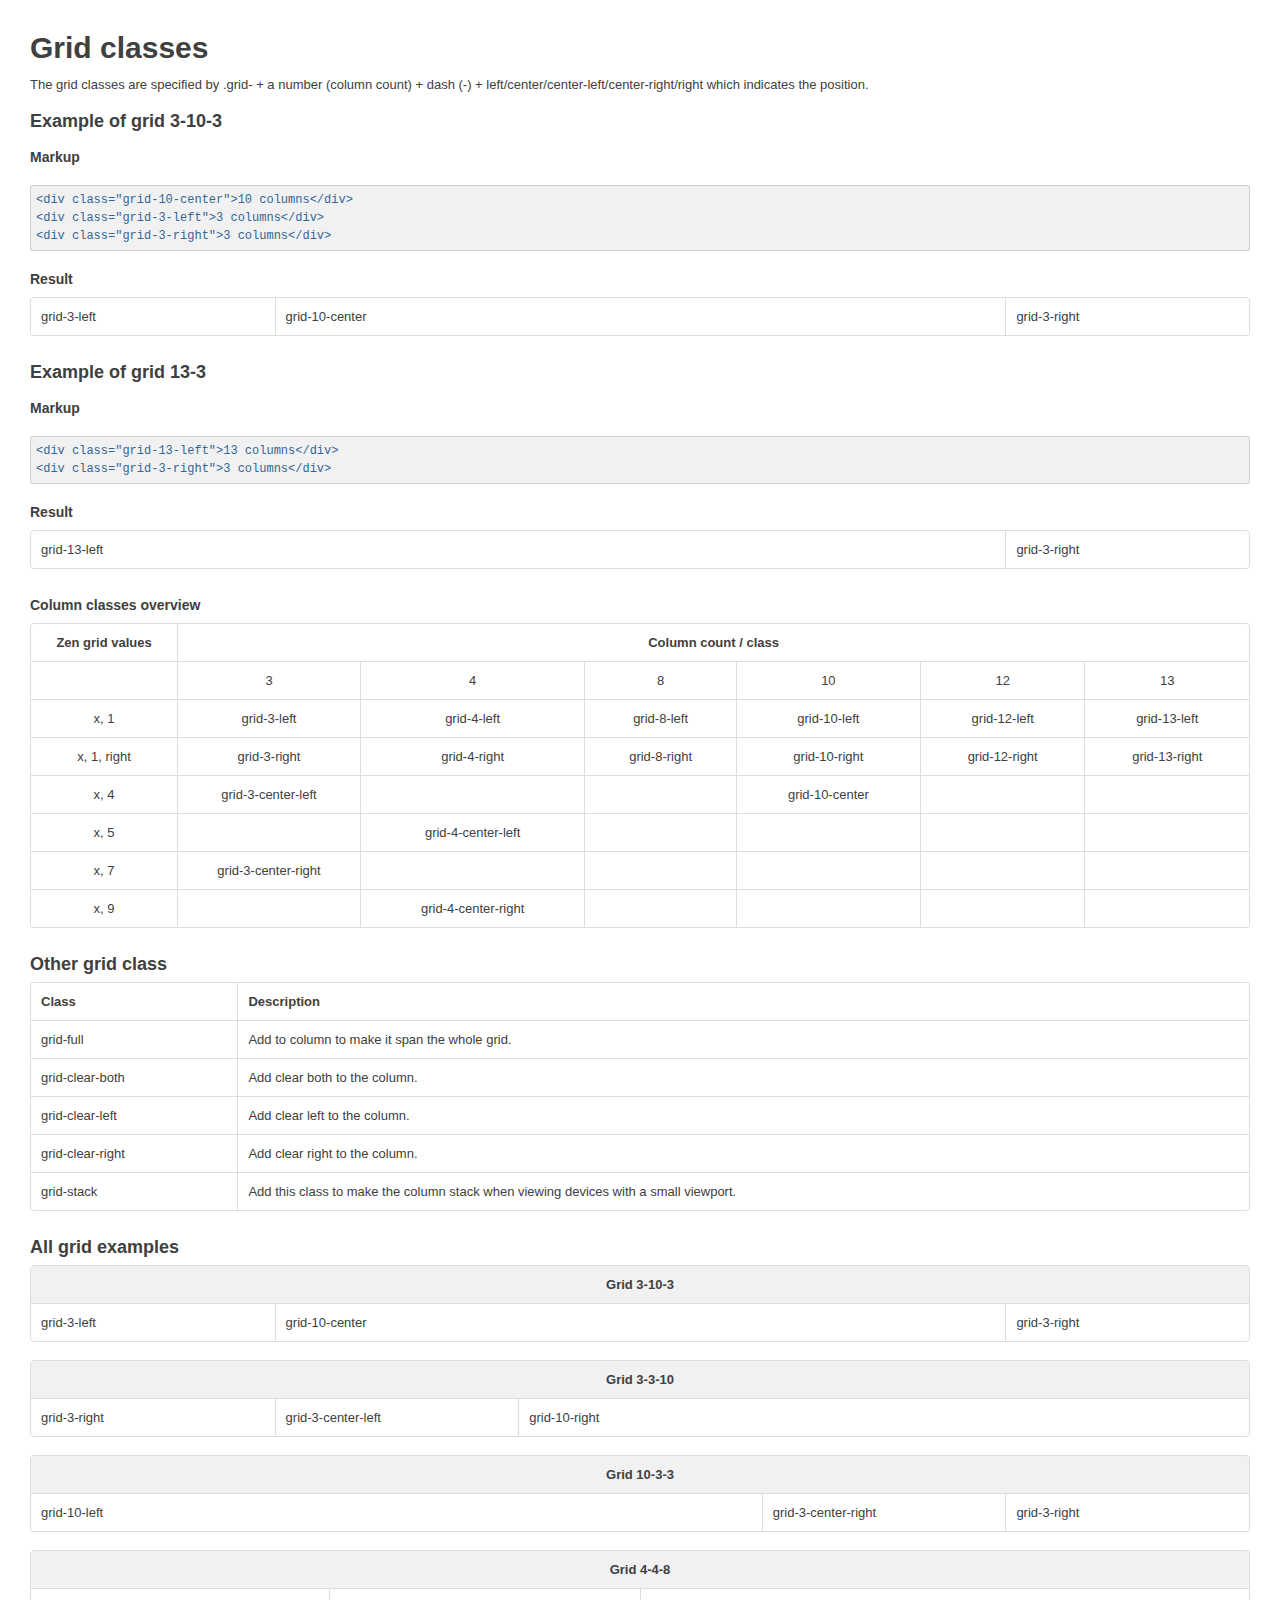
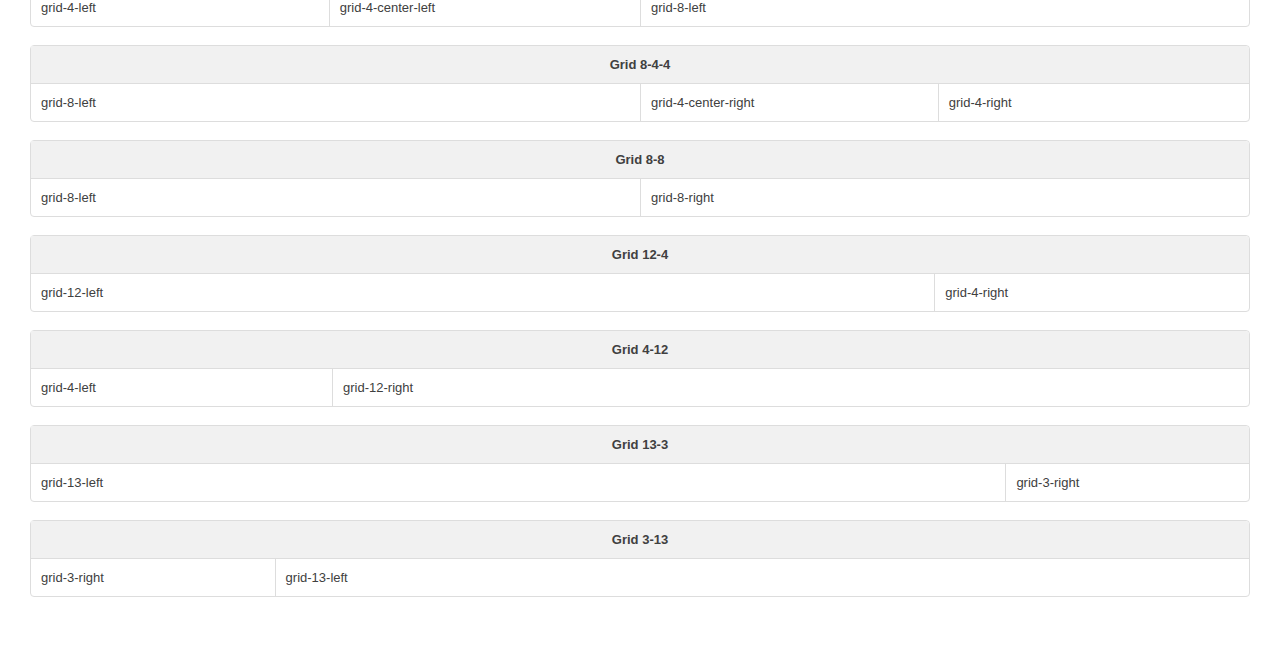
==== sass/grid-readme.html @ 5fd12803 "Added header for grid examples and html version" ====
<!DOCTYPE html>
<html>
<head>
<meta http-equiv="Content-Type" content="text/html; charset=utf-8" />
<meta name="generated-by" content="Markdown PRO, http://markdownpro.com"/>
<title></title>
<style type="text/css">
html,body{margin:0;padding:0;}
body {padding: 20px}
h1,h2,h3,h4,h5,h6,p,blockquote,pre,a,abbr,acronym,address,cite,code,del,dfn,em,img,q,s,samp,small,strike,strong,sub,sup,tt,var,dd,dl,dt,li,ol,ul,fieldset,form,label,legend,button,table,caption,tbody,tfoot,thead,tr,th,td{margin:0;padding:0;border:0;font-weight:normal;font-style:normal;font-size:100%;line-height:1;font-family:inherit;}
table{border-collapse:collapse;border-spacing:0;}
ol,ul{list-style:none;}
q:before,q:after,blockquote:before,blockquote:after{content:"";}
html{overflow-y:scroll;font-size:100%;-webkit-text-size-adjust:100%;-ms-text-size-adjust:100%;}
a:focus{outline:thin dotted;}
a:hover,a:active{outline:0;}
article,aside,details,figcaption,figure,footer,header,hgroup,nav,section{display:block;}
audio,canvas,video{display:inline-block;*display:inline;*zoom:1;}
audio:not([controls]){display:none;}
sub,sup{font-size:75%;line-height:0;position:relative;vertical-align:baseline;}
sup{top:-0.5em;}
sub{bottom:-0.25em;}
img{border:0;-ms-interpolation-mode:bicubic;}
button,input,select,textarea{font-size:100%;margin:0;vertical-align:baseline;*vertical-align:middle;}
button,input{line-height:normal;*overflow:visible;}
button::-moz-focus-inner,input::-moz-focus-inner{border:0;padding:0;}
button,input[type="button"],input[type="reset"],input[type="submit"]{cursor:pointer;-webkit-appearance:button;}
input[type="search"]{-webkit-appearance:textfield;-webkit-box-sizing:content-box;-moz-box-sizing:content-box;box-sizing:content-box;}
input[type="search"]::-webkit-search-decoration{-webkit-appearance:none;}
textarea{overflow:auto;vertical-align:top;}
html,body{background-color:#ffffff;}
body{margin:0;font-family:"Helvetica Neue",Helvetica,Arial,sans-serif;font-size:13px;font-weight:normal;line-height:18px;color:#404040;}
.container{width:940px;margin-left:auto;margin-right:auto;zoom:1;}.container:before,.container:after{display:table;content:"";zoom:1;*display:inline;}
.container:after{clear:both;}
.container-fluid{position:relative;min-width:940px;padding-left:20px;padding-right:20px;zoom:1;}.container-fluid:before,.container-fluid:after{display:table;content:"";zoom:1;*display:inline;}
.container-fluid:after{clear:both;}
.container-fluid>.sidebar{float:left;width:220px;}
.container-fluid>.content{margin-left:240px;}
a{color:#0069d6;text-decoration:none;line-height:inherit;font-weight:inherit;}a:hover{color:#00438a;text-decoration:underline;}
.pull-right{float:right;}
.pull-left{float:left;}
.hide{display:none;}
.show{display:block;}
.row{zoom:1;margin-left:-20px;}.row:before,.row:after{display:table;content:"";zoom:1;*display:inline;}
.row:after{clear:both;}
p{font-size:13px;font-weight:normal;line-height:18px;margin-bottom:9px;}p small{font-size:11px;color:#bfbfbf;}
h1,h2,h3,h4,h5,h6{font-weight:bold;color:#404040;}h1 small,h2 small,h3 small,h4 small,h5 small,h6 small{color:#bfbfbf;}
h1{margin-bottom:18px;font-size:30px;line-height:36px;}h1 small{font-size:18px;}
h2{font-size:24px;line-height:36px;}h2 small{font-size:14px;}
h3,h4,h5,h6{line-height:36px;}
h3{font-size:18px;}h3 small{font-size:14px;}
h4{font-size:16px;}h4 small{font-size:12px;}
h5{font-size:14px;}
h6{font-size:13px;color:#bfbfbf;text-transform:uppercase;}
ul,ol{margin:0 0 18px 25px;}
ul ul,ul ol,ol ol,ol ul{margin-bottom:0;}
ul{list-style:disc;}
ol{list-style:decimal;}
li{line-height:18px;color:#808080;}
ul.unstyled{list-style:none;margin-left:0;}
dl{margin-bottom:18px;}dl dt,dl dd{line-height:18px;}
dl dt{font-weight:bold;}
dl dd{margin-left:9px;}
hr{margin:20px 0 19px;border:0;border-bottom:1px solid #eee;}
strong{font-style:inherit;font-weight:bold;}
em{font-style:italic;font-weight:inherit;line-height:inherit;}
.muted{color:#bfbfbf;}
blockquote{margin-bottom:18px;border-left:5px solid #eee;padding-left:15px;}blockquote p{font-size:14px;font-weight:300;line-height:18px;margin-bottom:0;}
blockquote small{display:block;font-size:12px;font-weight:300;line-height:18px;color:#bfbfbf;}blockquote small:before{content:'\2014 \00A0';}
address{display:block;line-height:18px;margin-bottom:18px;}
code,pre{padding:0 3px 2px;font-family:Monaco, Andale Mono, Courier New, monospace;font-size:12px;-webkit-border-radius:3px;-moz-border-radius:3px;border-radius:3px;}
code{padding:1px 3px;}
pre{background-color:#f5f5f5;display:block;padding:8.5px;margin:0 0 18px;line-height:18px;font-size:12px;border:1px solid #ccc;border:1px solid rgba(0, 0, 0, 0.15);-webkit-border-radius:3px;-moz-border-radius:3px;border-radius:3px;white-space:pre;white-space:pre-wrap;word-wrap:break-word;}
form{margin-bottom:18px;}
fieldset{margin-bottom:18px;padding-top:18px;}fieldset legend{display:block;padding-left:150px;font-size:19.5px;line-height:1;color:#404040;*padding:0 0 5px 145px;*line-height:1.5;}
form .clearfix{margin-bottom:18px;zoom:1;}form .clearfix:before,form .clearfix:after{display:table;content:"";zoom:1;*display:inline;}
form .clearfix:after{clear:both;}
label,input,select,textarea{font-family:"Helvetica Neue",Helvetica,Arial,sans-serif;font-size:13px;font-weight:normal;line-height:normal;}
label{padding-top:6px;font-size:13px;line-height:18px;float:left;width:130px;text-align:right;color:#404040;}
form .input{margin-left:150px;}
input[type=checkbox],input[type=radio]{cursor:pointer;}
input,textarea,select,.uneditable-input{display:inline-block;width:210px;height:18px;padding:4px;font-size:13px;line-height:18px;color:#808080;border:1px solid #ccc;-webkit-border-radius:3px;-moz-border-radius:3px;border-radius:3px;}
input[type=checkbox],input[type=radio]{width:auto;height:auto;padding:0;margin:3px 0;*margin-top:0;line-height:normal;border:none;}
input[type=file]{background-color:#ffffff;padding:initial;border:initial;line-height:initial;-webkit-box-shadow:none;-moz-box-shadow:none;box-shadow:none;}
input[type=button],input[type=reset],input[type=submit]{width:auto;height:auto;}
select,input[type=file]{height:27px;line-height:27px;*margin-top:4px;}
select[multiple]{height:inherit;}
textarea{height:auto;}
.uneditable-input{background-color:#ffffff;display:block;border-color:#eee;-webkit-box-shadow:inset 0 1px 2px rgba(0, 0, 0, 0.025);-moz-box-shadow:inset 0 1px 2px rgba(0, 0, 0, 0.025);box-shadow:inset 0 1px 2px rgba(0, 0, 0, 0.025);cursor:not-allowed;}
:-moz-placeholder{color:#bfbfbf;}
::-webkit-input-placeholder{color:#bfbfbf;}
input,textarea{-webkit-transition:border linear 0.2s,box-shadow linear 0.2s;-moz-transition:border linear 0.2s,box-shadow linear 0.2s;-ms-transition:border linear 0.2s,box-shadow linear 0.2s;-o-transition:border linear 0.2s,box-shadow linear 0.2s;transition:border linear 0.2s,box-shadow linear 0.2s;-webkit-box-shadow:inset 0 1px 3px rgba(0, 0, 0, 0.1);-moz-box-shadow:inset 0 1px 3px rgba(0, 0, 0, 0.1);box-shadow:inset 0 1px 3px rgba(0, 0, 0, 0.1);}
input:focus,textarea:focus{outline:0;border-color:rgba(82, 168, 236, 0.8);-webkit-box-shadow:inset 0 1px 3px rgba(0, 0, 0, 0.1),0 0 8px rgba(82, 168, 236, 0.6);-moz-box-shadow:inset 0 1px 3px rgba(0, 0, 0, 0.1),0 0 8px rgba(82, 168, 236, 0.6);box-shadow:inset 0 1px 3px rgba(0, 0, 0, 0.1),0 0 8px rgba(82, 168, 236, 0.6);}
input[type=file]:focus,input[type=checkbox]:focus,select:focus{-webkit-box-shadow:none;-moz-box-shadow:none;box-shadow:none;outline:1px dotted #666;}
form div.clearfix.error{background:#fae5e3;padding:10px 0;margin:-10px 0 10px;-webkit-border-radius:4px;-moz-border-radius:4px;border-radius:4px;}form div.clearfix.error>label,form div.clearfix.error span.help-inline,form div.clearfix.error span.help-block{color:#9d261d;}
form div.clearfix.error input,form div.clearfix.error textarea{border-color:#c87872;-webkit-box-shadow:0 0 3px rgba(171, 41, 32, 0.25);-moz-box-shadow:0 0 3px rgba(171, 41, 32, 0.25);box-shadow:0 0 3px rgba(171, 41, 32, 0.25);}form div.clearfix.error input:focus,form div.clearfix.error textarea:focus{border-color:#b9554d;-webkit-box-shadow:0 0 6px rgba(171, 41, 32, 0.5);-moz-box-shadow:0 0 6px rgba(171, 41, 32, 0.5);box-shadow:0 0 6px rgba(171, 41, 32, 0.5);}
form div.clearfix.error .input-prepend span.add-on,form div.clearfix.error .input-append span.add-on{background:#f4c8c5;border-color:#c87872;color:#b9554d;}
table{width:100%;margin-bottom:18px;padding:0;border-collapse:separate;*border-collapse:collapse;font-size:13px;border:1px solid #ddd;-webkit-border-radius:4px;-moz-border-radius:4px;border-radius:4px;}table th,table td{padding:10px 10px 9px;line-height:18px;text-align:left;}
table th{padding-top:9px;font-weight:bold;vertical-align:middle;border-bottom:1px solid #ddd;}
table td{vertical-align:top;}
table th+th,table td+td{border-left:1px solid #ddd;}
table tr+tr td{border-top:1px solid #ddd;}
table tbody tr:first-child td:first-child{-webkit-border-radius:4px 0 0 0;-moz-border-radius:4px 0 0 0;border-radius:4px 0 0 0;}
table tbody tr:first-child td:last-child{-webkit-border-radius:0 4px 0 0;-moz-border-radius:0 4px 0 0;border-radius:0 4px 0 0;}
table tbody tr:last-child td:first-child{-webkit-border-radius:0 0 0 4px;-moz-border-radius:0 0 0 4px;border-radius:0 0 0 4px;}
table tbody tr:last-child td:last-child{-webkit-border-radius:0 0 4px 0;-moz-border-radius:0 0 4px 0;border-radius:0 0 4px 0;}
.zebra-striped tbody tr:nth-child(odd) td{background-color:#f9f9f9;}
.zebra-striped tbody tr:hover td{background-color:#f5f5f5;}
.zebra-striped .header{cursor:pointer;}.zebra-striped .header:after{content:"";float:right;margin-top:7px;border-width:0 4px 4px;border-style:solid;border-color:#000 transparent;visibility:hidden;}
.zebra-striped .header:hover:after{visibility:visible;}
footer{margin-top:17px;padding-top:17px;border-top:1px solid #eee;}
.page-header{margin-bottom:17px;border-bottom:1px solid #ddd;-webkit-box-shadow:0 1px 0 rgba(255, 255, 255, 0.5);-moz-box-shadow:0 1px 0 rgba(255, 255, 255, 0.5);box-shadow:0 1px 0 rgba(255, 255, 255, 0.5);}.page-header h1{margin-bottom:8px;}
.close{float:right;color:#000000;font-size:20px;font-weight:bold;line-height:13.5px;text-shadow:0 1px 0 #ffffff;filter:alpha(opacity=20);-khtml-opacity:0.2;-moz-opacity:0.2;opacity:0.2;}.close:hover{color:#000000;text-decoration:none;filter:alpha(opacity=40);-khtml-opacity:0.4;-moz-opacity:0.4;opacity:0.4;}

pre {
	padding: 0;
	margin: 10px 0px 10px;
	overflow: auto; /*--If the Code exceeds the width, a scrolling is available--*/
	overflow-Y: hidden;  /*--Hides vertical scroll created by IE--*/
}
pre code {
	margin: 5px;  /*--Left Margin--*/
	padding: 0px;
	display: block;
    line-height: 18px;
}
.center { text-align:center}
.left {text-align:left}
.right {text-align:right}

</style><style type="text/css">
body {
	font-family: "Geneva", Arial, sans-serif;
	font-size: 13px;
	margin: 10px;
}

a, a:visited {
	color: #09c;
}

a:hover {
	color: #336699;
	text-decoration: none;
}

h1 {
	margin: 0px 0px 10px;	
	font-weight: bold;
}

h2 {
	border-bottom: 2px dotted #ccc;
	margin: 5px 0px 15px;	
}

h6 {
	color: #09c;
}

blockquote {
	font-family: "Georgia", Courier New, courier, sans-serif;
	background: #efefef;
	padding: 5px 10px;
	border: solid 1px #ddd;
	margin: 15px;
	-webkit-border-radius:6px;
	-moz-border-radius:6px;
	border-radius:6px;
	color:  #333;
	
}

ul, ol {
	margin-bottom: 15px;
}

li {
	padding: 3px;
}



code {
	background-color: #f1f1f1;
    color: #336699;
}

pre {
	background-color: #f1f1f1;
}

pre > code {
	margin: 0px;
	padding: 5px;
	border: 0px;
	background-color: #f1f1f1;
}


</style></head>
<body>
<h1>Grid classes</h1>

<p>The grid classes are specified by .grid- + a number (column count) + dash (-) + left/center/center-left/center-right/right which indicates the position.</p>

<h3>Example of grid 3-10-3</h3>

<h5>Markup</h5>

<pre><code>&lt;div class=&quot;grid-10-center&quot;&gt;10 columns&lt;/div&gt;
&lt;div class=&quot;grid-3-left&quot;&gt;3 columns&lt;/div&gt;
&lt;div class=&quot;grid-3-right&quot;&gt;3 columns&lt;/div&gt;
</code></pre>

<h5>Result</h5>

<table>
    <tr>
        <td style="width: 18%;">grid-3-left</td>
        <td style="width: 54%;">grid-10-center</td>
        <td style="width: 18%;">grid-3-right</td>
    </tr>
</table>

<h3>Example of grid 13-3</h3>

<h5>Markup</h5>

<pre><code>&lt;div class=&quot;grid-13-left&quot;&gt;13 columns&lt;/div&gt;
&lt;div class=&quot;grid-3-right&quot;&gt;3 columns&lt;/div&gt;
</code></pre>

<h5>Result</h5>

<table>
    <tr>
        <td style="width: 72%;">grid-13-left</td>
        <td style="width: 18%;">grid-3-right</td>
    </tr>
</table>

<h5>Column classes overview</h5>

<table>
    <tr>
        <td style="text-align: center; width: 12%;"><b>Zen grid values</b></td>
        <td colspan="7" style="text-align: center;"><b>Column count / class</b></td>
    </tr>
    <tr>
        <td></td>
        <td style="text-align: center; width: 15%;">3</td>
        <td style="text-align: center;">4</td>
        <td style="text-align: center;">8</td>
        <td style="text-align: center;">10</td>
        <td style="text-align: center;">12</td>
        <td style="text-align: center;">13</td>
    </tr>
    <tr>
        <td style="text-align: center;">x, 1</td>
        <td style="text-align: center;">grid-3-left</td>
        <td style="text-align: center;">grid-4-left</td>
        <td style="text-align: center;">grid-8-left</td>
        <td style="text-align: center;">grid-10-left</td>
        <td style="text-align: center;">grid-12-left</td>
        <td style="text-align: center;">grid-13-left</td>   </tr>
    <tr>
        <td style="text-align: center;">x, 1, right</td>
        <td style="text-align: center;">grid-3-right</td>
        <td style="text-align: center;">grid-4-right</td>
        <td style="text-align: center;">grid-8-right</td>
        <td style="text-align: center;">grid-10-right</td>
        <td style="text-align: center;">grid-12-right</td>
        <td style="text-align: center;">grid-13-right</td>  </tr>       
    <tr>
        <td style="text-align: center;">x, 4</td>
        <td style="text-align: center;">grid-3-center-left</td>
        <td style="text-align: center;"></td>
        <td style="text-align: center;"></td>
        <td style="text-align: center;">grid-10-center</td>
        <td style="text-align: center;"></td>
        <td style="text-align: center;"></td>
    </tr>
    <tr>
        <td style="text-align: center;">x, 5</td>
        <td style="text-align: center;"></td>
        <td style="text-align: center;">grid-4-center-left</td>
        <td style="text-align: center;"></td>
        <td style="text-align: center;"></td>
        <td style="text-align: center;"></td>
        <td></td>
    </tr>
    <tr>
        <td style="text-align: center;">x, 7</td>
        <td style="text-align: center;">grid-3-center-right</td>
        <td style="text-align: center;"></td>
        <td style="text-align: center;"></td>
        <td style="text-align: center;"></td>
        <td style="text-align: center;"></td>
        <td></td>
    </tr>
    <tr>
        <td style="text-align: center;">x, 9</td>
        <td style="text-align: center;"></td>
        <td style="text-align: center;">grid-4-center-right</td>
        <td style="text-align: center;"></td>
        <td style="text-align: center;"></td>
        <td style="text-align: center;"></td>
        <td></td>
    </tr>
</table>

<h3>Other grid class</h3>

<table>
    <tr>
        <td><b>Class</b></td>
        <td><b>Description</b></td>
    </tr>
    <tr>
        <td>grid-full</td>
        <td>
            Add to column to make it span the whole grid.
        </td>
    </tr>
    <tr>
        <td>grid-clear-both</td>
        <td>Add clear both to the column.</td>
    </tr>       
    <tr>
        <td>grid-clear-left</td>
        <td>Add clear left to the column.</td>
    </tr>       
    <tr>
        <td>grid-clear-right</td>
        <td>Add clear right to the column.</td>
    </tr>
    <tr>
        <td>grid-stack</td>
        <td>Add this class to make the column stack when viewing devices with a small viewport.</td>
    </tr>   
</table>

<h3>All grid examples</h3>

<table>
    <tr>
        <td colspan="3" style="background-color: #f1f1f1; text-align: center;"><b>Grid 3-10-3</b></td>
    </tr>
    <tr>
        <td style="width: 18%;">grid-3-left</td>
        <td style="width: 54%;">grid-10-center</td>
        <td style="width: 18%;">grid-3-right</td>
    </tr>
</table>

<table>
    <tr>
        <td colspan="3" style="background-color: #f1f1f1; text-align: center;"><b>Grid 3-3-10</b></td>
    </tr>
    <tr>
        <td style="width: 18%;">grid-3-right</td>
        <td style="width: 18%;">grid-3-center-left</td>
        <td style="width: 54%;">grid-10-right</td>
    </tr>
</table>

<table>
    <tr>
        <td colspan="3" style="background-color: #f1f1f1; text-align: center;"><b>Grid 10-3-3</b></td>
    </tr>
    <tr>
        <td style="width: 54%;">grid-10-left</td>
        <td style="width: 18%;">grid-3-center-right</td>
        <td style="width: 18%;">grid-3-right</td>
    </tr>
</table>

<table>
    <tr>
        <td colspan="3" style="background-color: #f1f1f1; text-align: center;"><b>Grid 4-4-8</b></td>
    </tr>
    <tr>
        <td style="width: 22%;">grid-4-left</td>
        <td style="width: 23%;">grid-4-center-left</td>
        <td style="width: 45%;">grid-8-left</td>
    </tr>
</table>

<table>
    <tr>
        <td colspan="3" style="background-color: #f1f1f1; text-align: center;"><b>Grid 8-4-4</b></td>
    </tr>
    <tr>
        <td style="width: 45%;">grid-8-left</td>
        <td style="width: 22%;">grid-4-center-right</td>
        <td style="width: 23%;">grid-4-right</td>
    </tr>
</table>

<table>
    <tr>
        <td colspan="2" style="background-color: #f1f1f1; text-align: center;"><b>Grid 8-8</b></td>
    </tr>
    <tr>
        <td style="width: 45%;">grid-8-left</td>
        <td style="width: 45%;">grid-8-right</td>
    </tr>
</table>

<table>
    <tr>
        <td colspan="2" style="background-color: #f1f1f1; text-align: center;"><b>Grid 12-4</b></td>
    </tr>
    <tr>
        <td style="width: 66%;">grid-12-left</td>
        <td style="width: 23%;">grid-4-right</td>
    </tr>
</table>

<table>
    <tr>
        <td colspan="2" style="background-color: #f1f1f1; text-align: center;"><b>Grid 4-12</b></td>
    </tr>
    <tr>
        <td style="width: 22%;">grid-4-left</td>
        <td style="width: 67%;">grid-12-right</td>
    </tr>
</table>

<table>
    <tr>
        <td colspan="2" style="background-color: #f1f1f1; text-align: center;"><b>Grid 13-3</b></td>
    </tr>
    <tr>
        <td style="width: 72%;">grid-13-left</td>
        <td style="width: 18%;">grid-3-right</td>
    </tr>
</table>

<table>
    <tr>
        <td colspan="2" style="background-color: #f1f1f1; text-align: center;"><b>Grid 3-13</b></td>
    </tr>
    <tr>
        <td style="width: 18%;">grid-3-right</td>
        <td style="width: 72%;">grid-13-left</td>
    </tr>
</table>

</body>
</html>
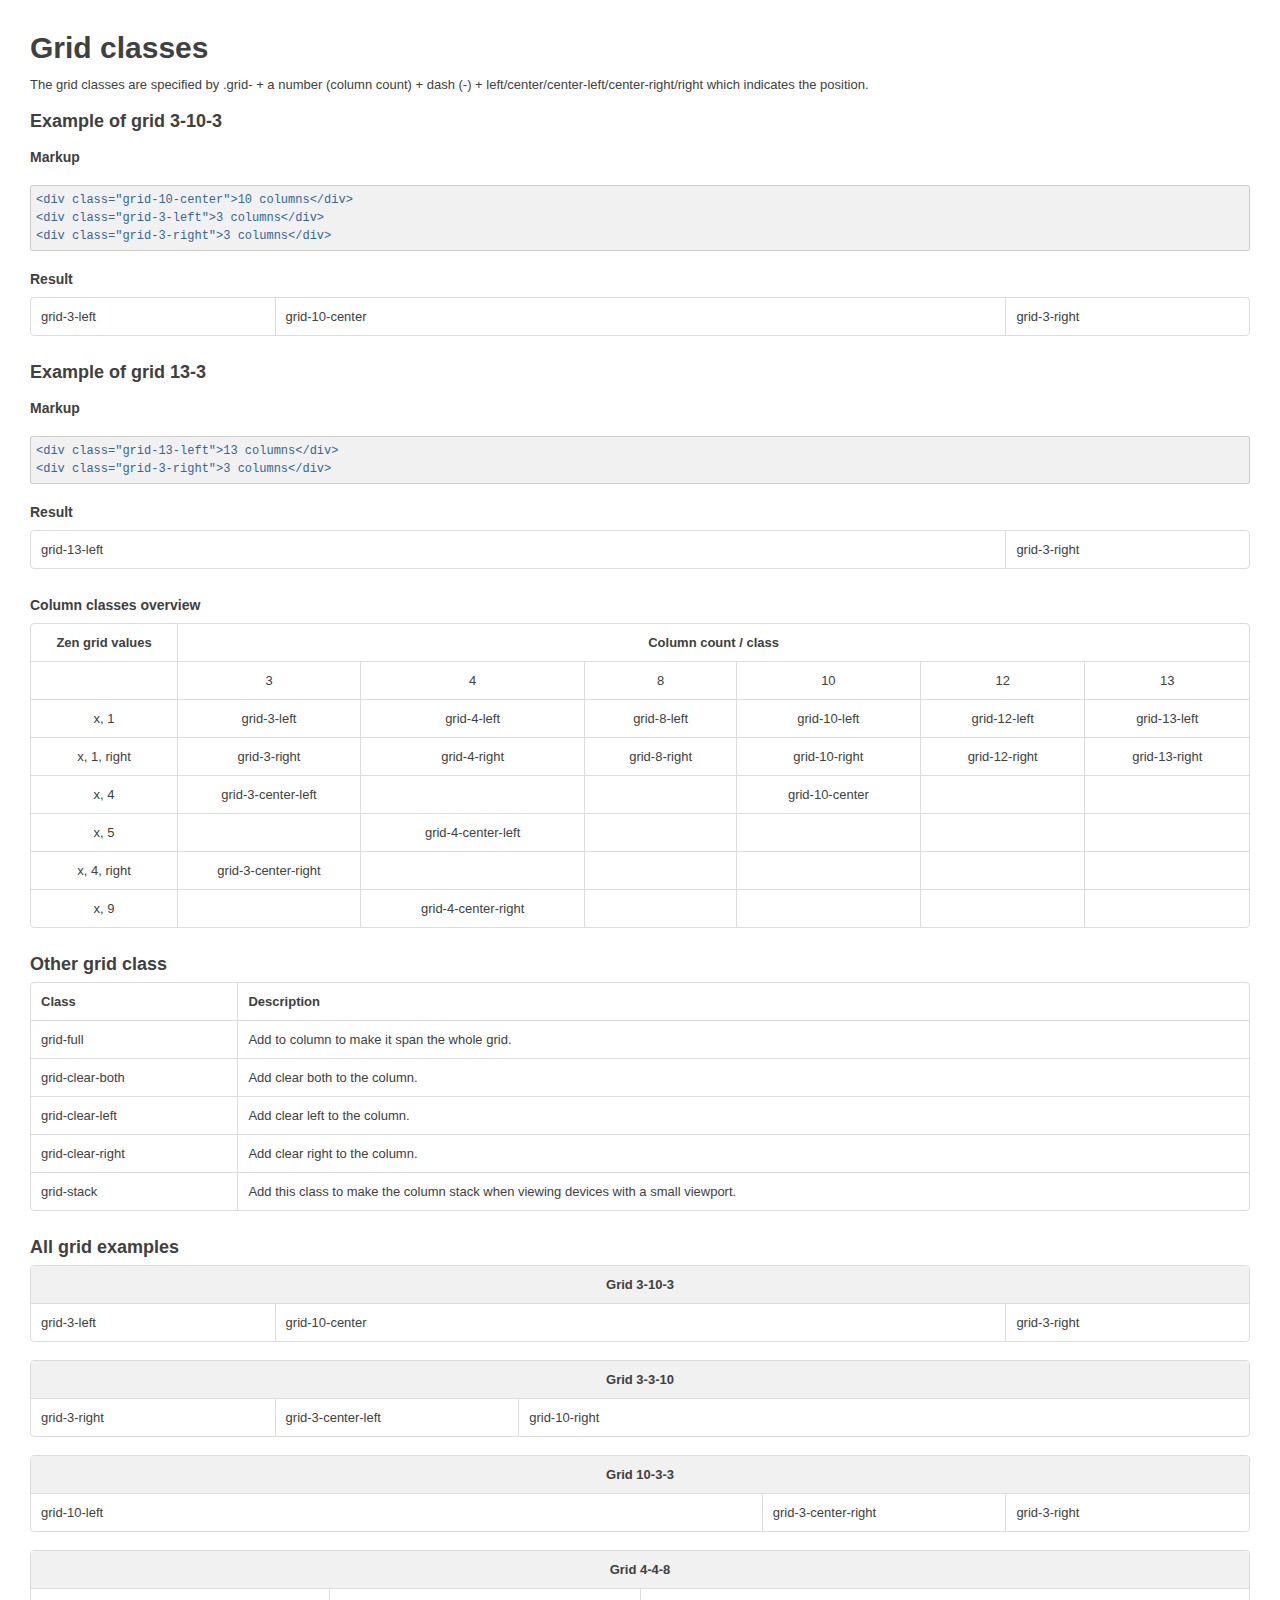
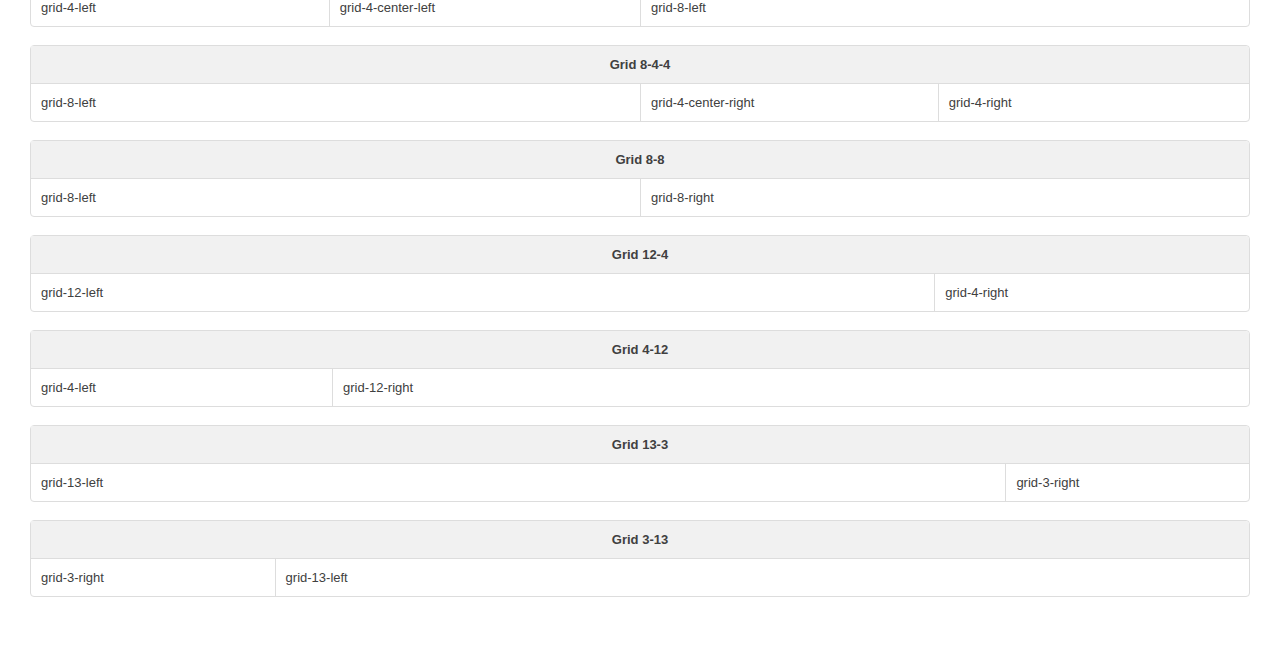
==== commit 22949c44: "Added td grid examples and fixed grid 3 center right error" ====
--- a/sass/grid-readme.html
+++ b/sass/grid-readme.html
@@ -291,7 +291,7 @@
         <td></td>
     </tr>
     <tr>
-        <td style="text-align: center;">x, 7</td>
+        <td style="text-align: center;">x, 4, right</td>
         <td style="text-align: center;">grid-3-center-right</td>
         <td style="text-align: center;"></td>
         <td style="text-align: center;"></td>
